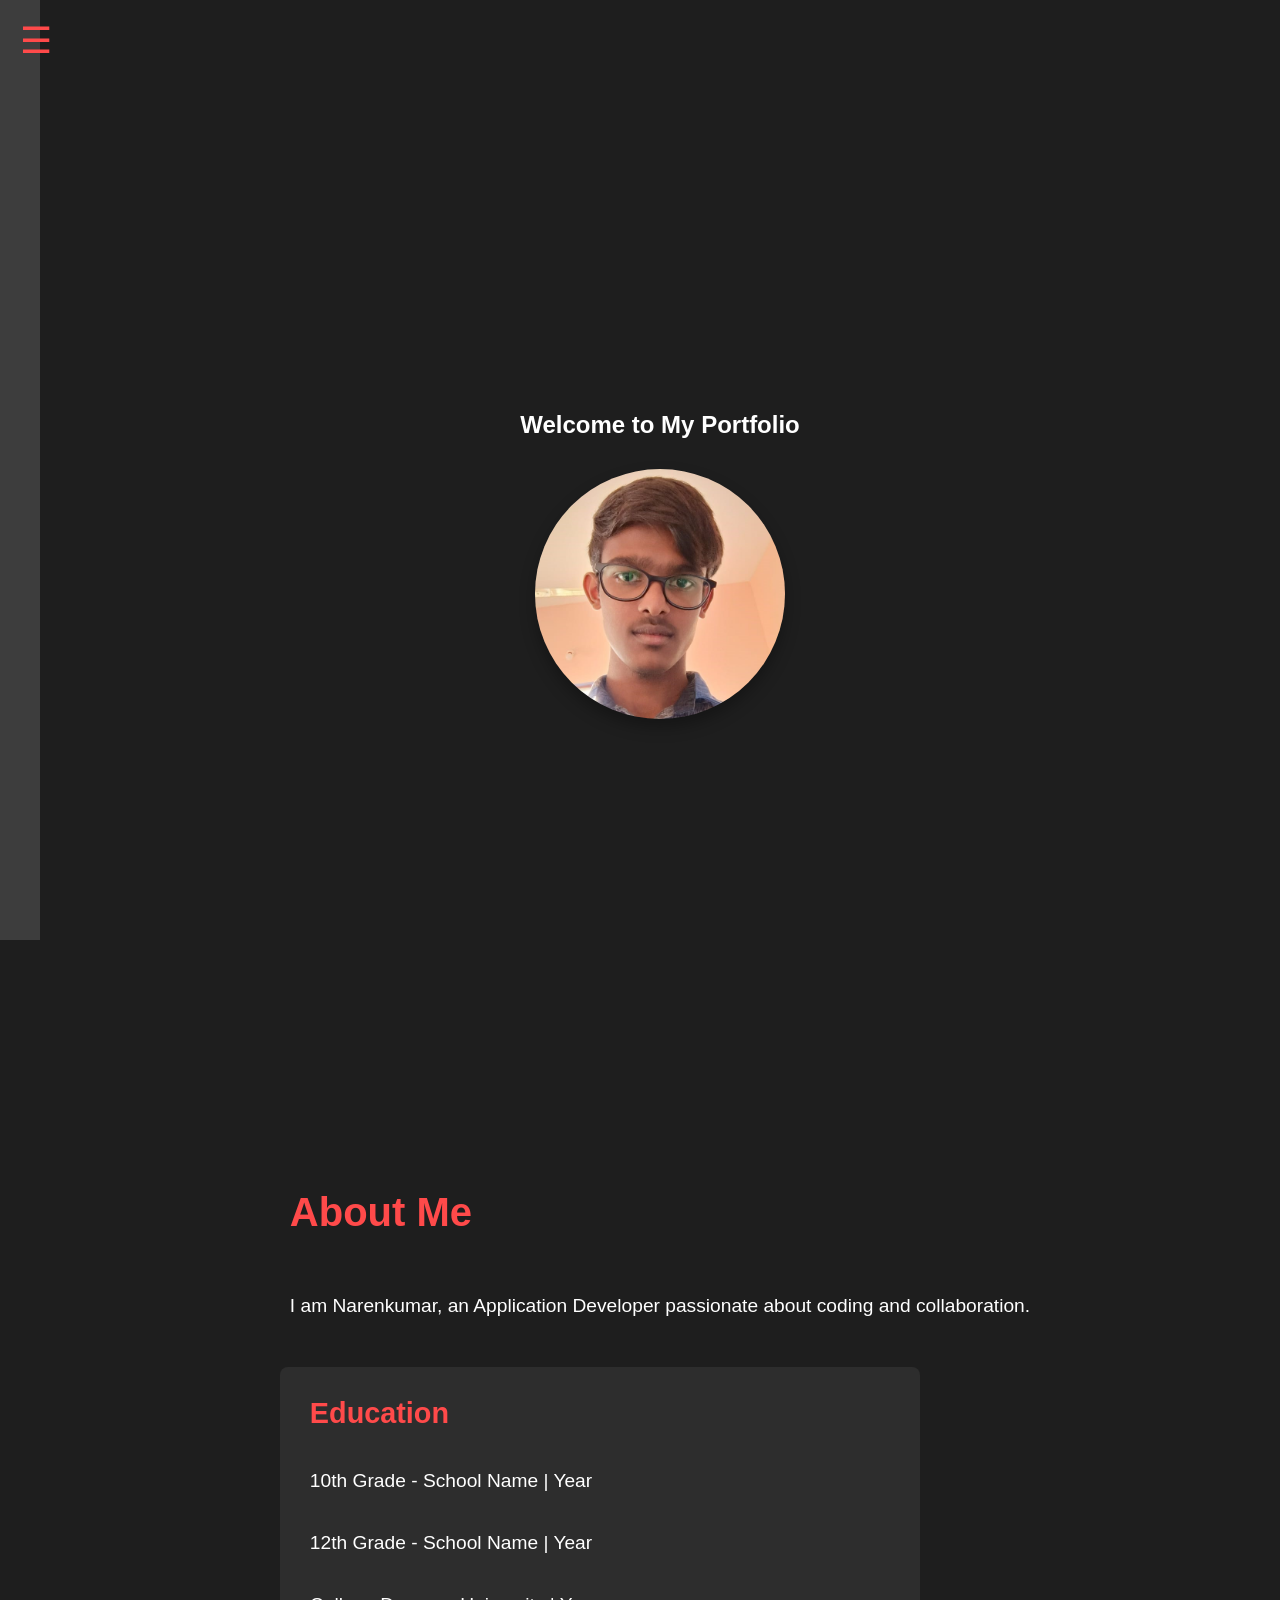
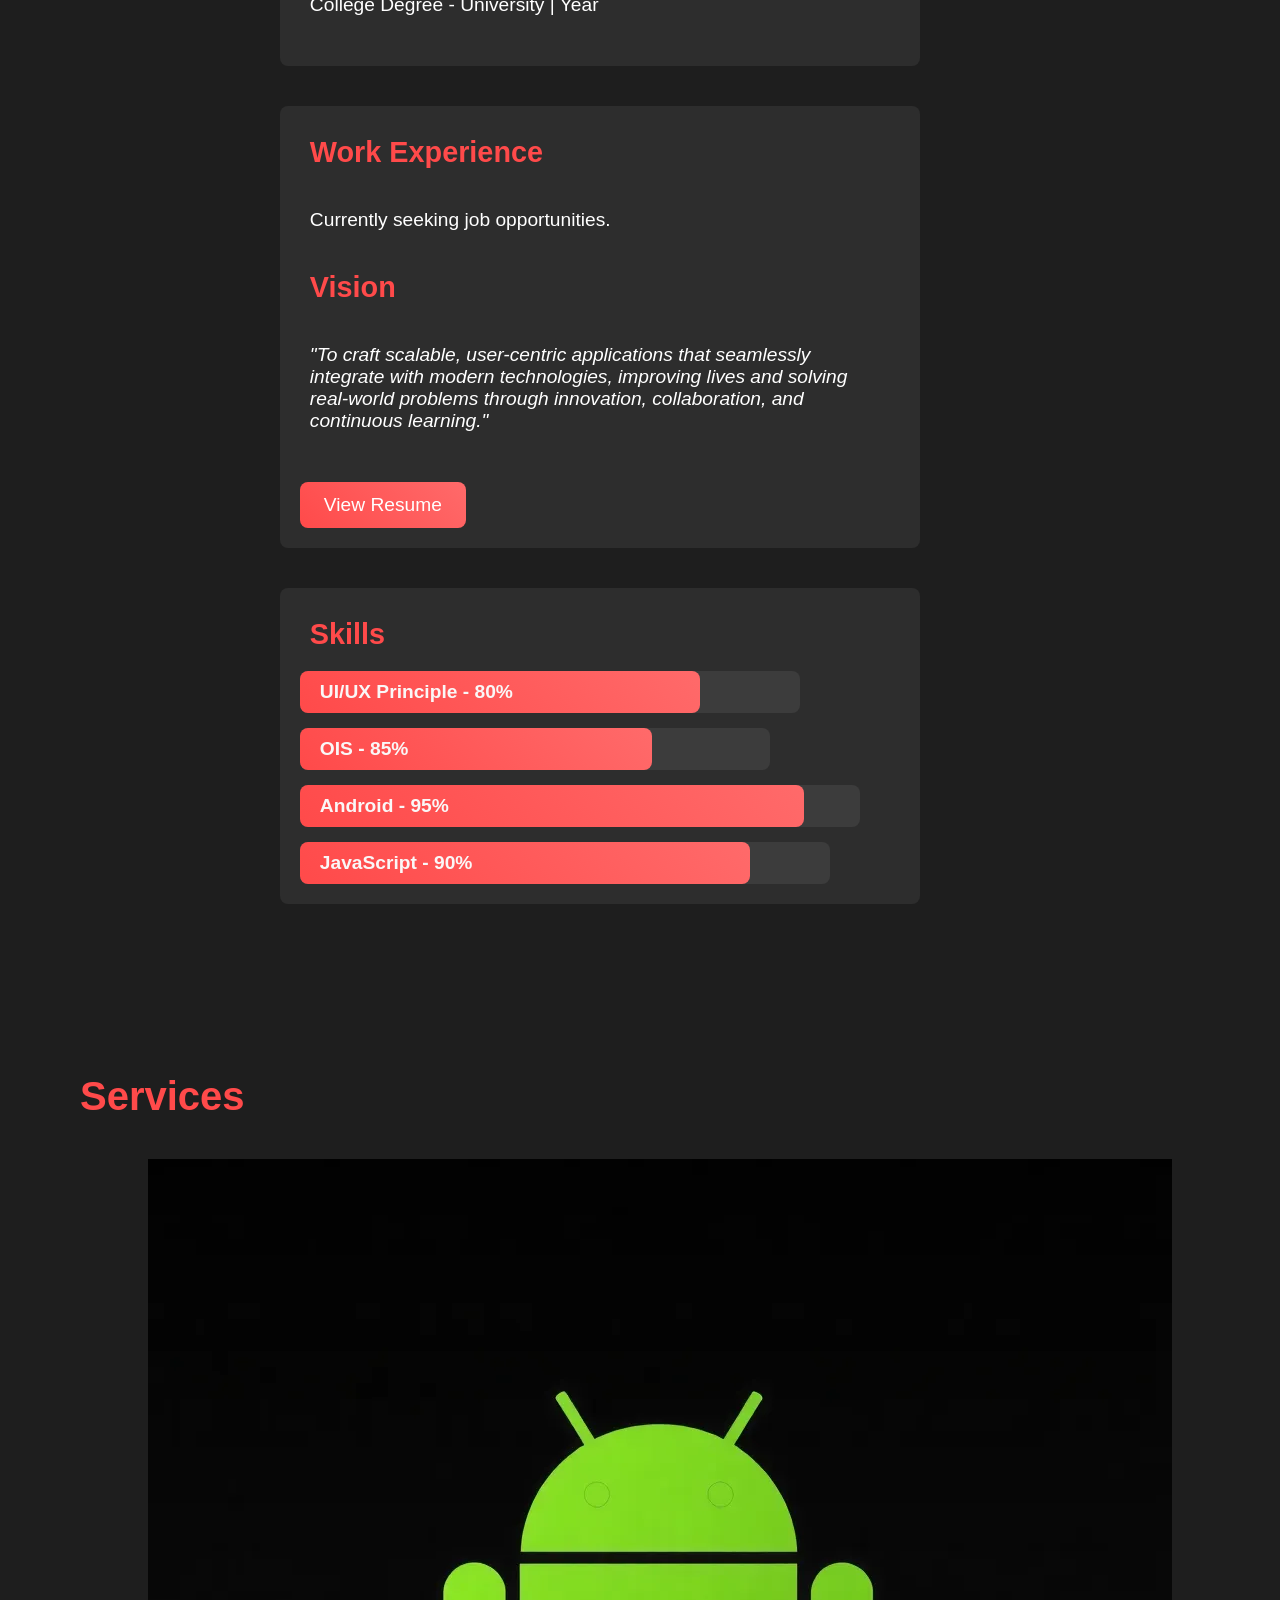
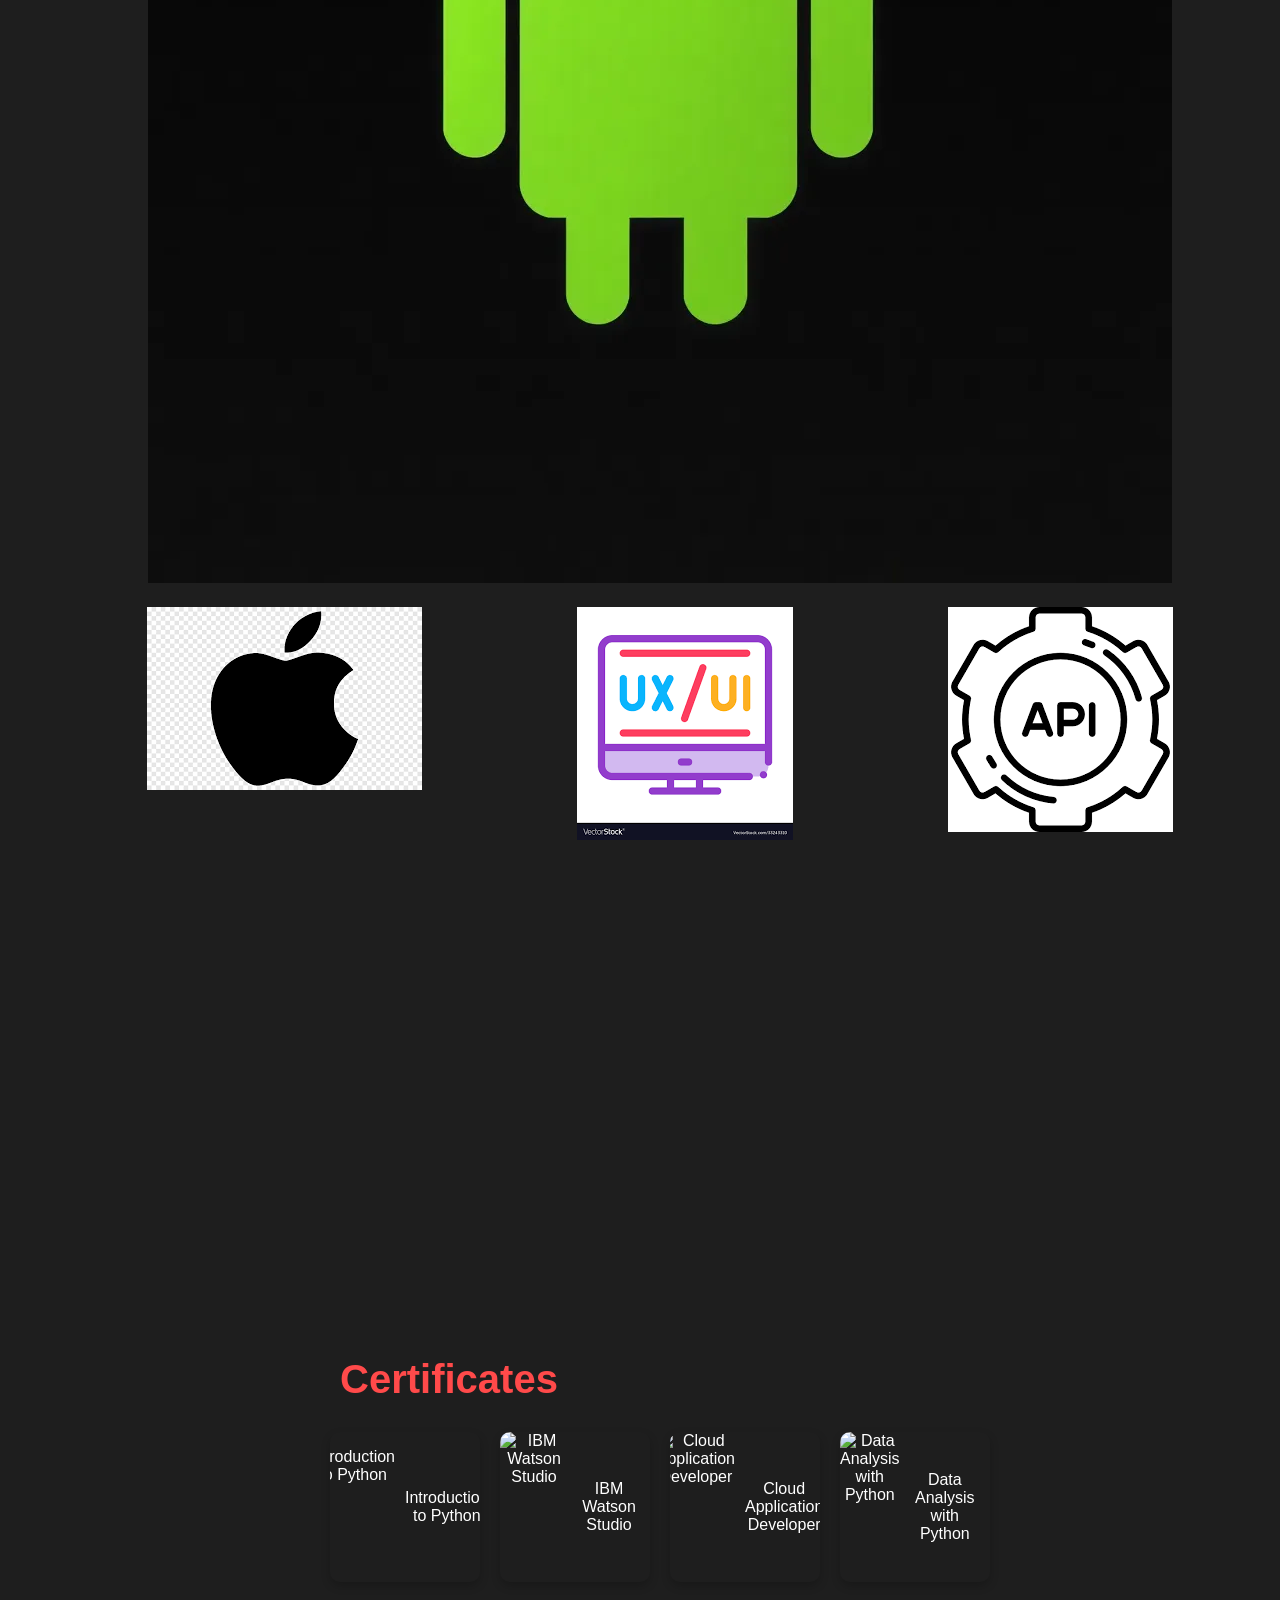
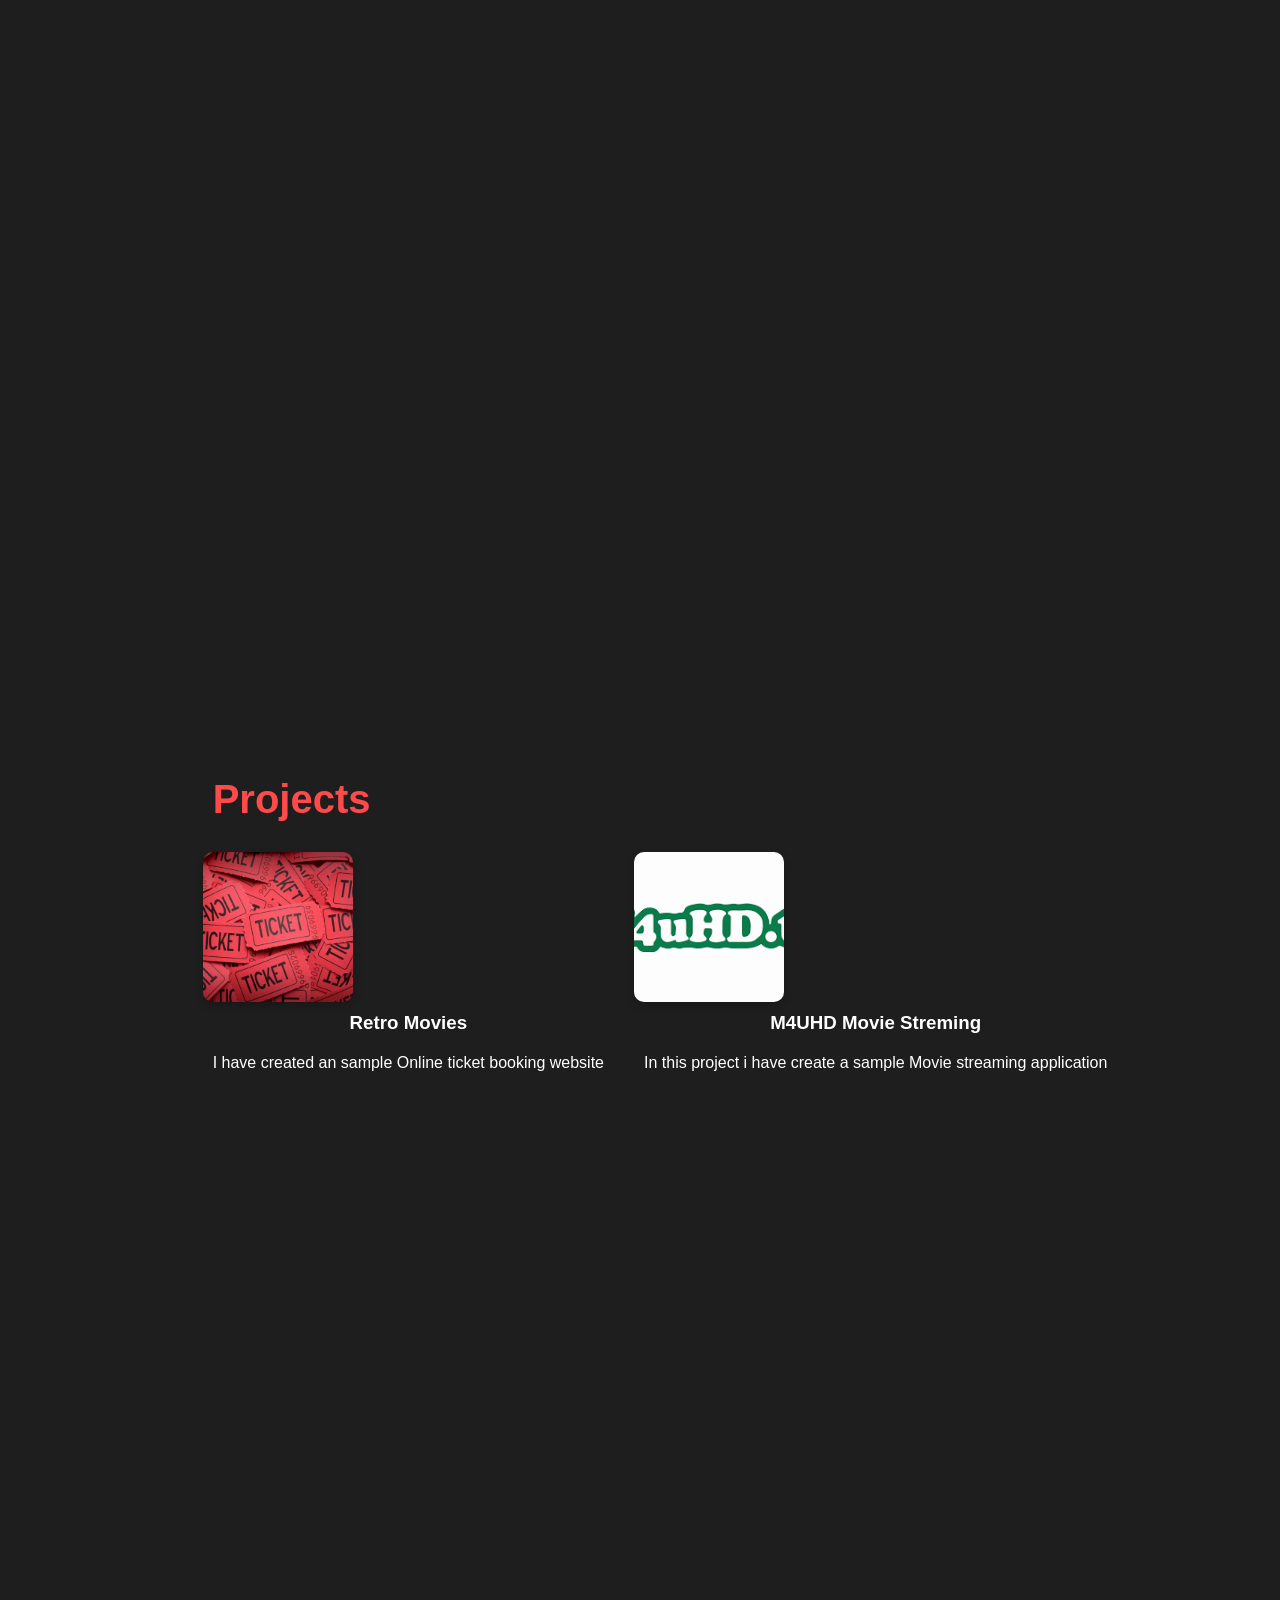
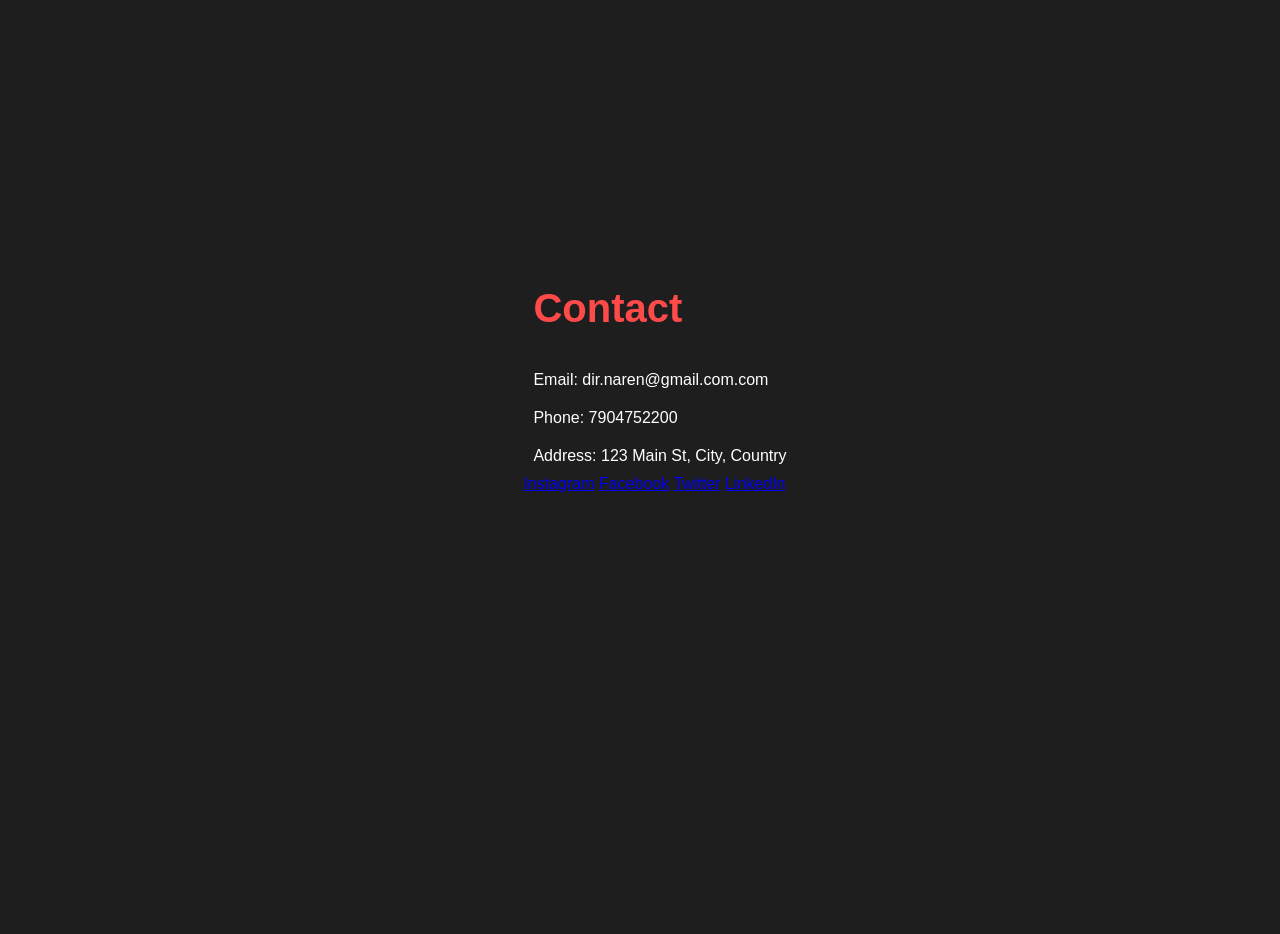
==== Portfolio.html @ 76233751 "Add files via upload" ====
<!DOCTYPE html>
<html lang="en">
<head>
    <meta charset="UTF-8">
    <meta name="viewport" content="width=device-width, initial-scale=1.0">
    <title>Professional Portfolio</title>
    <link rel="stylesheet" href="https://fonts.googleapis.com/css2?family=Roboto:wght@300;500;700&display=swap">
    <style>
        /* General Styling */
        body {
            margin: 0;
            font-family: Arial, sans-serif; /* Default font for most elements */
            background-color: #1e1e1e;
            color: white;
            overflow-x: hidden;
            scroll-behavior: smooth;
        }

        /* Aside */
        .aside {
            width: 270px;
            background-color: #fdf9ff;
            position: fixed;
            height: 100%;
            left: 0;
            top: 0;
            z-index: 11;
            border-right: 1px solid #e8dfec;
            transition: all 0.3s ease;
        }
        .aside .aside-inner {
            position: absolute;
            left: 0;
            top: 0;
            width: 100%;
            height: 100%;
            padding: 30px;
            overflow-y: auto;
        }
        .aside .logo {
            padding: 30px 0;
        }
        .aside .logo a {
            font-size: 40px;
            color: #302e4d;
            font-family: "Comic Sans MS", sans-serif; /* Retaining Comic Sans for logo */
            font-weight: 700;
            display: inline-block;
            position: relative;
            padding: 0 10px;
            line-height: 50px;
        }
        .aside .nav-toggler {
            height: 40px;
            width: 45px;
            border: 1px solid #d4d4e3;
            cursor: pointer;
            position: fixed;
            left: 300px;
            top: 20px;
            z-index: 11;
            border-radius: 5px;
            background-color: #fdf9ff;
        }

        h1, h2, h3, p {
            margin: 0;
            padding: 10px;
        }

        /* Side Navigation */
        .side-nav {
            position: fixed;
            top: 0;
            left: -250px;
            width: 250px;
            height: 100%;
            background-color: #3d3d3d;
            transition: left 0.3s ease-in-out;
            z-index: 1000;
            padding: 20px;
        }

        .side-nav ul {
            list-style: none;
            padding: 0;
        }

        .side-nav a {
            text-decoration: none;
            color: white;
            display: block;
            font-size: 1.3em;
            padding: 15px;
            font-weight: 500;
            transition: color 0.3s;
        }

        .side-nav a:hover {
            color: #ff4a4a;
            transform: scale(1.1);
        }

        /* Menu Icon */
        .menu-icon {
            position: fixed;
            top: 20px;
            left: 20px;
            font-size: 36px;
            color: #ff4a4a;
            cursor: pointer;
            z-index: 1100;
        }

        /* Container & Section Styling */
        .container {
            margin-top: 20px;
            padding: 20px;
            width: 100%;
            display: flex;
            flex-direction: column;
            align-items: center;
        }

        .section {
            min-height: 100vh;
            padding: 80px 50px;
            color: white;
            display: flex;
            flex-direction: column;
            align-items: flex-start;
            justify-content: center;
            max-width: 1200px;
            margin: auto;
            text-align: left;
        }

        .section h2 {
            font-size: 2.5em;
            margin-bottom: 20px;
            color: #ff4a4a;
            font-family: 'Comic Sans MS', sans-serif; /* Keeping Comic Sans for section headings */
        }

        /* Profile Image */
        .profile-image {
            width: 250px;
            height: 250px;
            border-radius: 50%;
            overflow: hidden;
            margin: 20px auto;
            box-shadow: 0 8px 16px rgba(0, 0, 0, 0.3);
        }

        .profile-image img {
            width: 100%;
            height: 100%;
            object-fit: cover;
        }

        /* About Section - Compact Layout */
        .about-content {
            max-width: 900px;
            margin: auto;
            display: flex;
            flex-direction: column;
            align-items: flex-start;
            text-align: left;
        }

        /* General Styles for Image Frames */
.image-frame {
    width: 150px; /* Set a fixed width for the frame */
    height: 150px; /* Set a fixed height for the frame */
    overflow: hidden; /* Hide overflow */
    border-radius: 10px; /* Optional: rounded corners */
    box-shadow: 0 4px 10px rgba(0, 0, 0, 0.2); /* Add shadow for depth */
    display: flex; /* Use flexbox for centering */
    justify-content: center; /* Center content horizontally */
    align-items: center; /* Center content vertically */
}

.image-frame img {
    width: 100%; /* Make image take full width */
    height: 100%; /* Make image take full height */
    object-fit: cover; /* Cover the frame without distortion */
}

/* Adjustments for Service Icons */
.services-grid {
    display: flex;
    justify-content: space-around; /* Space out service items */
    flex-wrap: wrap; /* Allow wrapping */
}

.service-item {
    margin: 10px; /* Margin for service items */
    text-align: center; /* Center text under icons */
}

/* Adjustments for Projects and Certificates */
.projects-grid, .certificates-grid {
    display: flex;
    justify-content: center; /* Center items */
    flex-wrap: wrap; /* Allow wrapping */
    gap: 20px; /* Space between items */
}

.project-item, .certificate-item {
    text-align: center; /* Center text under images */
}


        .about-content p {
            font-size: 1.2em; /* Reduced font size for better readability */
            margin: 20px 0;
        }

        .about-details {
            display: flex;
            flex-direction: column;
            align-items: flex-start;
            gap: 20px;
            width: 100%;
        }

        .detail-box {
            background-color: #2d2d2d;
            padding: 20px;
            border-radius: 8px;
            width: 100%;
            max-width: 600px;
            margin-top: 20px;
        }

        .detail-box h3 {
            font-size: 1.8em;
            color: #ff4a4a;
            margin-bottom: 10px; /* Added margin for spacing */
        }

        .resume-button {
            padding: 12px 24px;
            margin-top: 20px;
            background: linear-gradient(45deg, #ff4a4a, #ff6a6a);
            color: white;
            font-size: 1.2em;
            border: none;
            border-radius: 8px;
            cursor: pointer;
            transition: transform 0.2s;
            text-align: center;
        }

        .resume-button:hover {
            transform: scale(1.05);
        }

        /* Skills */
        .skills-container {
            display: flex;
            flex-direction: column;
            gap: 15px;
            align-items: flex-start;
            width: 100%;
        }

        .skill {
            font-size: 1.2em; /* Slightly reduced font size for skills */
            background-color: #3c3c3c;
            padding: 10px;
            border-radius: 8px;
            width: 80%;
            display: flex;
            justify-content: space-between;
            position: relative;
        }

        .skill-bar {
            position: absolute;
            top: 0;
            left: 0;
            height: 100%;
            background: linear-gradient(45deg, #ff4a4a, #ff6a6a);
            border-radius: 8px;
        }

        .skill span {
            position: relative;
            font-weight: 700;
            color: #faf7f7;
            z-index: 1;
            padding-left: 10px;
        }

        .social-links {
            display: flex;
            justify-content: center;
            gap: 15px;
            margin-top: 10px;
        }

        .social-links a {
            color: #4db6ac;
            text-decoration: none;
            font-size: 20px;
        }

        /* Certificates, Projects, Contact remain the same */
    </style>
</head>
<body>

    <!-- Menu Icon -->
    <div class="menu-icon" onclick="toggleNav()">☰</div>

    <!-- Side Navigation -->
    <nav class="side-nav" id="sideNav">
        <ul>
            <li><a href="#home" onclick="toggleNav()">Home</a></li>
            <li><a href="#about" onclick="toggleNav()">About</a></li>
            <li><a href="#services" onclick="toggleNav()">Services</a></li>
            <li><a href="#certificates" onclick="toggleNav()">Certificates</a></li>
            <li><a href="#projects" onclick="toggleNav()">Projects</a></li>
            <li><a href="#contact" onclick="toggleNav()">Contact</a></li>
        </ul>
    </nav>

    <!-- Content Sections -->
    <div class="container">
        <!-- Home Section -->
        <section id="home" class="section">
            <h1>Welcome to My Portfolio</h1>
            <div class="profile-image">
                <img src="profile.jpg" alt="Profile Picture">
            </div>
        </section>

        <!-- About Section -->
        <section id="about" class="section">
            <h2>About Me</h2>
            <div class="about-content">
                <p>I am Narenkumar, an Application Developer passionate about coding and collaboration.</p>
                <div class="about-details">
                    <!-- Education Box -->
                    <div class="detail-box">
                        <h3>Education</h3>
                        <p>10th Grade - School Name | Year</p>
                        <p>12th Grade - School Name | Year</p>
                        <p>College Degree - University | Year</p>
                    </div>
                    <!-- Work Experience Box -->
                    <div class="detail-box">
                        <h3>Work Experience</h3>
                        <p>Currently seeking job opportunities.</p>
                        <h3>Vision</h3>
                        <p><i>"To craft scalable, user-centric applications that 
                            seamlessly integrate with modern technologies, 
                            improving lives and solving real-world problems 
                            through innovation, collaboration, and continuous 
                            learning."</i>
                        </p>
                        <button class="resume-button">View Resume</button>
                    </div>
                    <!-- Skills Section -->
                    <div class="detail-box">
                        <h3>Skills</h3>
                        <div class="skills-container">
                            <div class="skill" style="width: 80%;">
                                <div class="skill-bar" style="width: 80%;"></div>
                                <span>UI/UX Principle - 80%</span>
                            </div>
                            <div class="skill" style="width: 75%;">
                                <div class="skill-bar" style="width: 75%;"></div>
                                <span>OIS - 85%</span>
                            </div>
                            <div class="skill" style="width: 90%;">
                                <div class="skill-bar" style="width: 90%;"></div>
                                <span>Android - 95%</span>
                            </div>
                            <div class="skill" style="width: 85%;">
                                <div class="skill-bar" style="width: 85%;"></div>
                                <span>JavaScript - 90%</span>
                            </div>
                        </div>
                    </div>
                </div>
            </div>
        </section>

        <!-- Services Section -->
        <!-- Services Section -->
<section id="services" class="section">
    <h2>Services</h2>
    <div class="services-grid">
        <div class="service-item">
            <img src="android.png" alt="Android" class="service-icon">
        </div>
        <div class="service-item">
            <img src="ois.png" alt="OIS" class="service-icon">
        </div>
        <div class="service-item">
            <img src="ui.png" alt="UI/UX Designing" class="service-icon">
        </div>
        <div class="service-item">
            <img src="api.png" alt="API integration" class="service-icon">
        </div>
    </div>
</section>

        <!-- Certificates Section -->
<section id="certificates" class="section">
    <h2>Certificates</h2>
    <div class="certificates-grid">
        <div class="certificate-item">
            <div class="image-frame">
                <img src="cert1.png" alt="Introduction to Python">
                <p>Introduction to Python</p>
            </div>
        </div>
        <div class="certificate-item">
            <div class="image-frame">
                <img src="cert2.png" alt="IBM Watson Studio">
                <p>IBM Watson Studio</p>
            </div>
        </div>
        <div class="certificate-item">
            <div class="image-frame">
                <img src="cert3.png" alt="Cloud Application Developer">
                <p>Cloud Application Developer</p>
            </div>
        </div>
        <div class="certificate-item">
            <div class="image-frame">
                <img src="cert4.png" alt="Data Analysis with Python">
                <p>Data Analysis with Python</p>
            </div>
        </div>
    </div>
</section>


        <!-- Projects Section -->
<section id="projects" class="section">
    <h2>Projects</h2>
    <div class="projects-grid">
        <div class="project-item">
            <div class="image-frame">
                <img src="project1.png" alt="Retro Movies">
            </div>
            <h3>Retro Movies</h3>
            <p>I have created an sample Online ticket booking website</p>
        </div>
        <div class="project-item">
            <div class="image-frame">
                <img src="m4uhd.png" alt="m4uhd">
            </div>
            <h3>M4UHD Movie Streming</h3>
            <p>In this project i have create a sample Movie streaming application</p>
        </div>
    </div>
</section>

        <!-- Contact Section -->
        <section id="contact" class="section">
            <h2>Contact</h2>
            <div class="contact-info">
                <p>Email: dir.naren@gmail.com.com</p>
                <p>Phone: 7904752200</p>
                <p>Address: 123 Main St, City, Country</p>
                <a href="#" target="_blank">Instagram</a>
                <a href="#" target="_blank">Facebook</a>
                <a href="#" target="_blank">Twitter</a>
                <a href="#" target="_blank">LinkedIn</a>
            </div>
        </section>
    </div>

    <script>
        function toggleNav() {
            const sideNav = document.getElementById("sideNav");
            sideNav.style.left = sideNav.style.left === "-250px" ? "0" : "-250px";
        }
    </script>
</body>
</html>
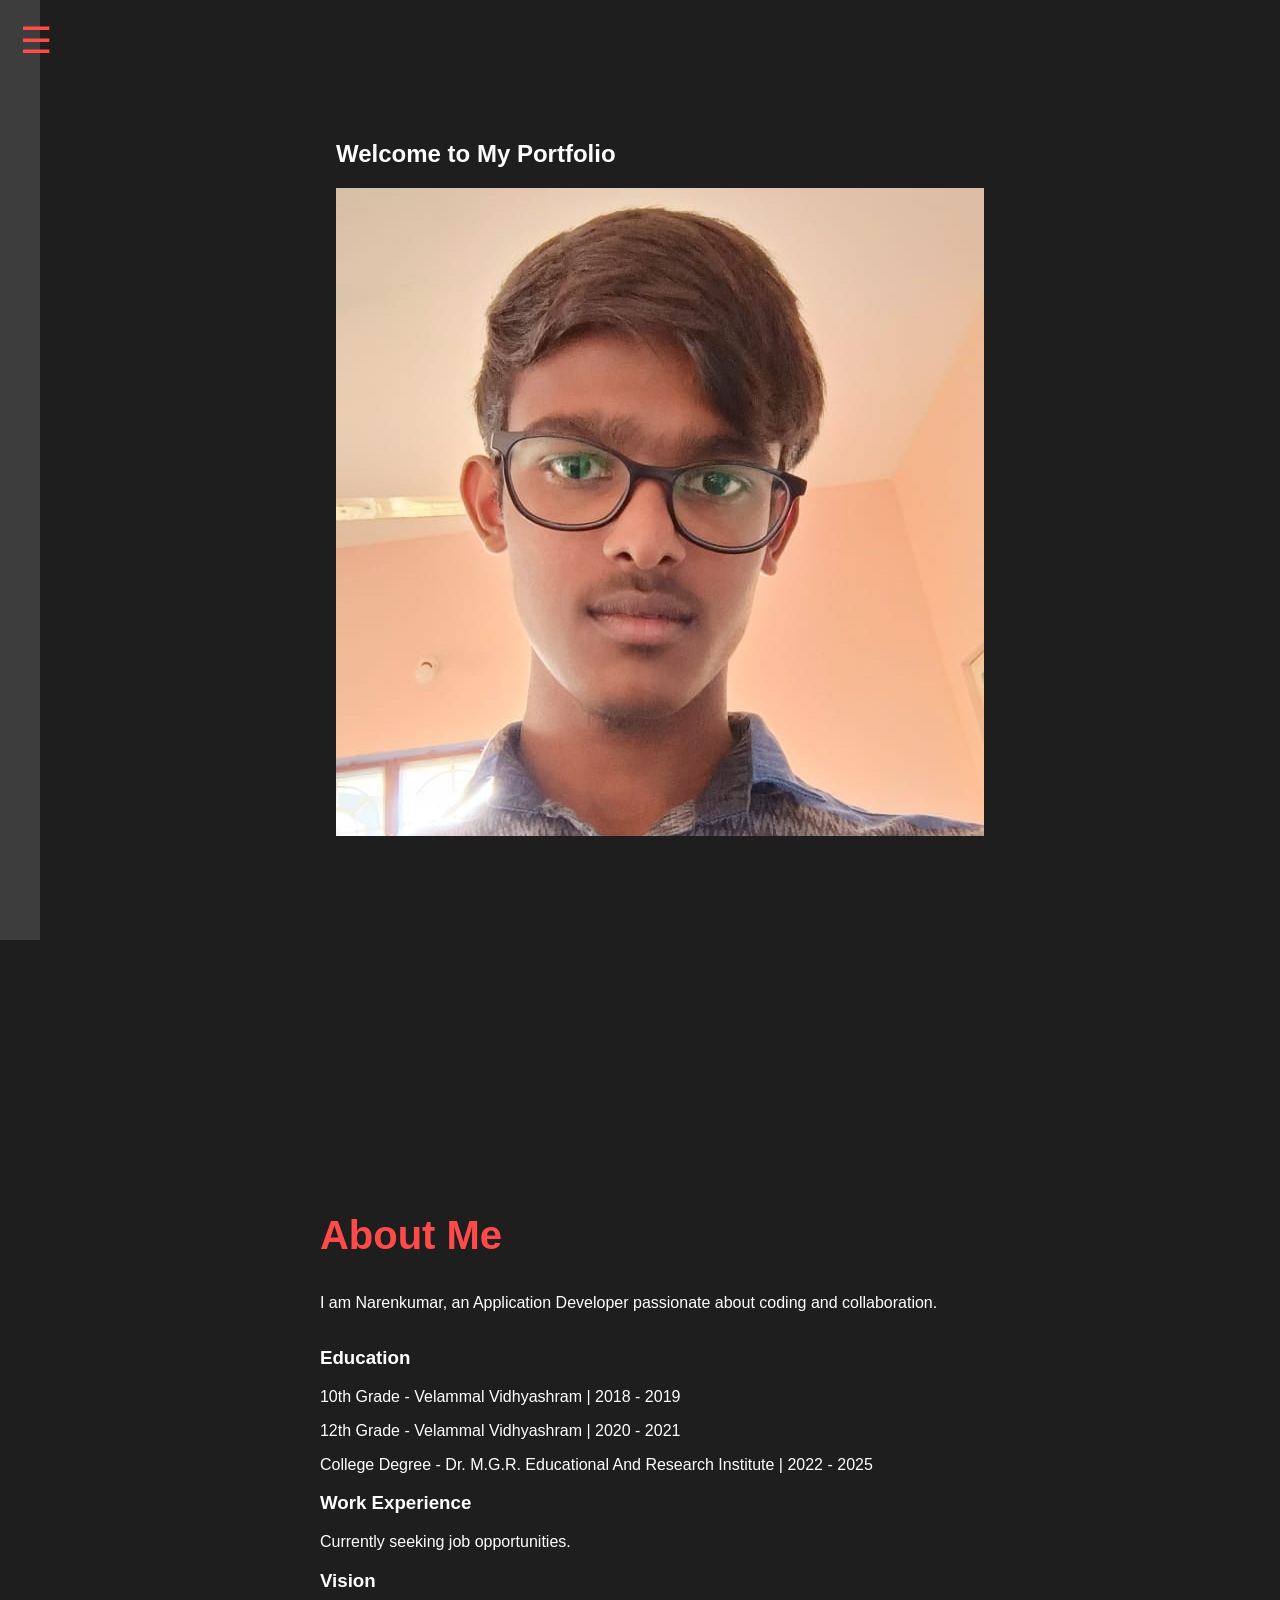
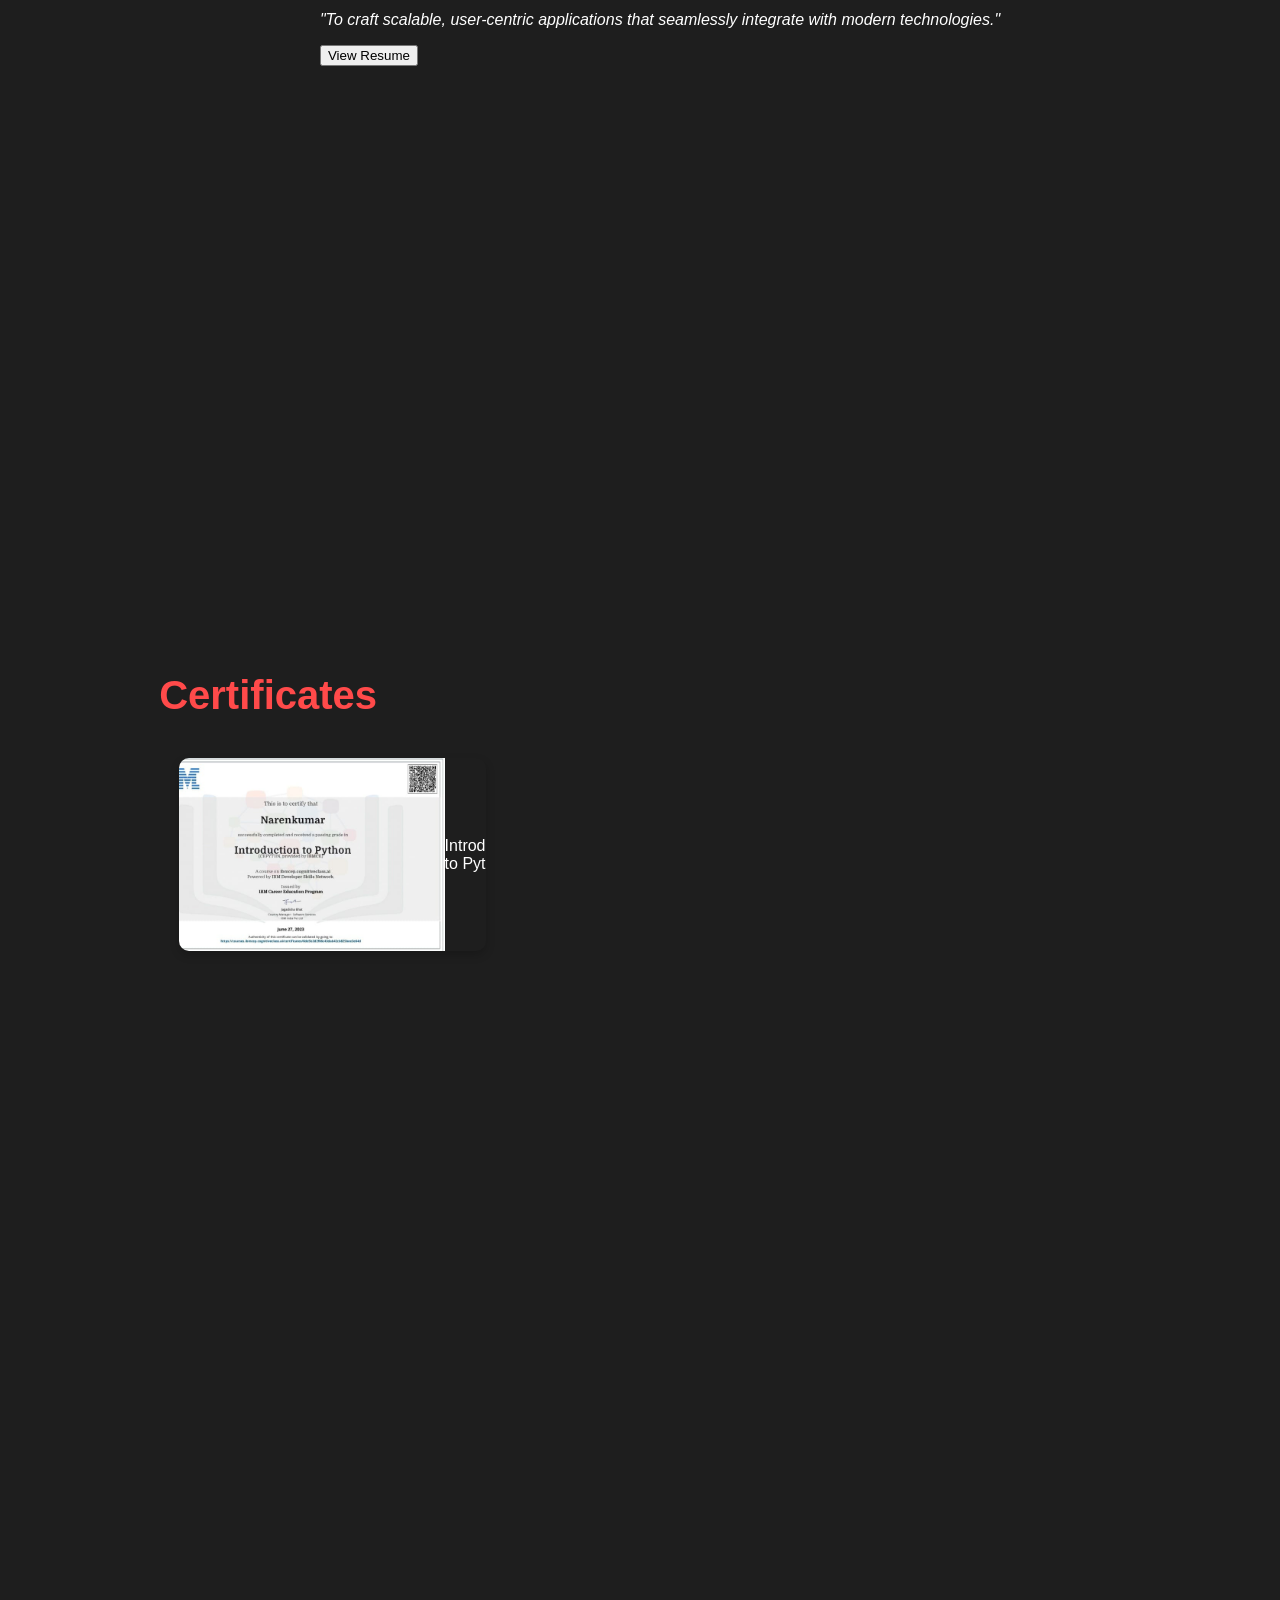
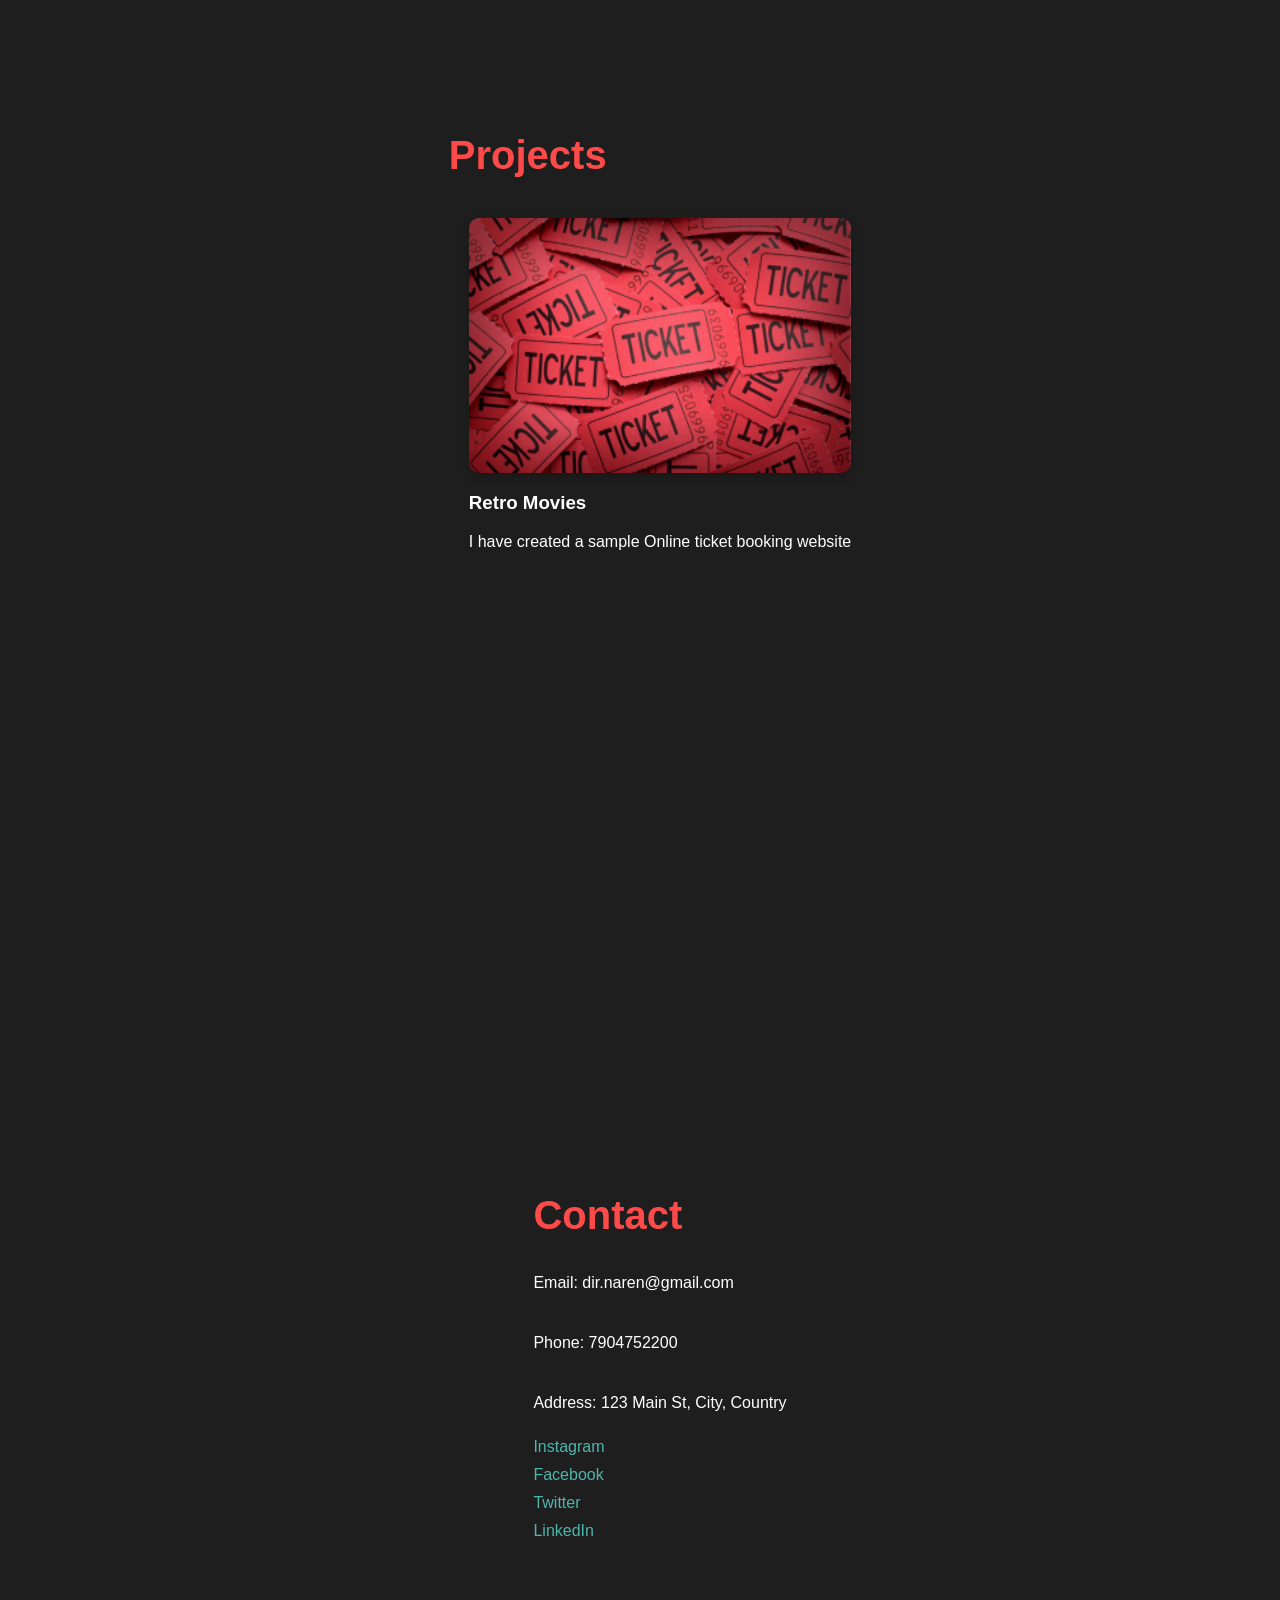
==== commit 03cd23a6: "Update Portfolio.html" ====
--- a/Portfolio.html
+++ b/Portfolio.html
@@ -9,65 +9,12 @@
         /* General Styling */
         body {
             margin: 0;
-            font-family: Arial, sans-serif; /* Default font for most elements */
+            font-family: Arial, sans-serif;
             background-color: #1e1e1e;
             color: white;
             overflow-x: hidden;
             scroll-behavior: smooth;
         }
-
-        /* Aside */
-        .aside {
-            width: 270px;
-            background-color: #fdf9ff;
-            position: fixed;
-            height: 100%;
-            left: 0;
-            top: 0;
-            z-index: 11;
-            border-right: 1px solid #e8dfec;
-            transition: all 0.3s ease;
-        }
-        .aside .aside-inner {
-            position: absolute;
-            left: 0;
-            top: 0;
-            width: 100%;
-            height: 100%;
-            padding: 30px;
-            overflow-y: auto;
-        }
-        .aside .logo {
-            padding: 30px 0;
-        }
-        .aside .logo a {
-            font-size: 40px;
-            color: #302e4d;
-            font-family: "Comic Sans MS", sans-serif; /* Retaining Comic Sans for logo */
-            font-weight: 700;
-            display: inline-block;
-            position: relative;
-            padding: 0 10px;
-            line-height: 50px;
-        }
-        .aside .nav-toggler {
-            height: 40px;
-            width: 45px;
-            border: 1px solid #d4d4e3;
-            cursor: pointer;
-            position: fixed;
-            left: 300px;
-            top: 20px;
-            z-index: 11;
-            border-radius: 5px;
-            background-color: #fdf9ff;
-        }
-
-        h1, h2, h3, p {
-            margin: 0;
-            padding: 10px;
-        }
-
         /* Side Navigation */
         .side-nav {
             position: fixed;
@@ -80,12 +27,10 @@
             z-index: 1000;
             padding: 20px;
         }
-
         .side-nav ul {
             list-style: none;
             padding: 0;
         }
-
         .side-nav a {
             text-decoration: none;
             color: white;
@@ -95,12 +40,10 @@
             font-weight: 500;
             transition: color 0.3s;
         }
-
         .side-nav a:hover {
             color: #ff4a4a;
             transform: scale(1.1);
         }
-
         /* Menu Icon */
         .menu-icon {
             position: fixed;
@@ -111,8 +54,7 @@
             cursor: pointer;
             z-index: 1100;
         }
-
-        /* Container & Section Styling */
+        /* Content Sections */
         .container {
             margin-top: 20px;
             padding: 20px;
@@ -121,142 +63,28 @@
             flex-direction: column;
             align-items: center;
         }
-
         .section {
             min-height: 100vh;
             padding: 80px 50px;
             color: white;
-            display: flex;
-            flex-direction: column;
-            align-items: flex-start;
-            justify-content: center;
             max-width: 1200px;
             margin: auto;
             text-align: left;
         }
-
         .section h2 {
             font-size: 2.5em;
             margin-bottom: 20px;
             color: #ff4a4a;
-            font-family: 'Comic Sans MS', sans-serif; /* Keeping Comic Sans for section headings */
-        }
-
-        /* Profile Image */
-        .profile-image {
-            width: 250px;
-            height: 250px;
-            border-radius: 50%;
-            overflow: hidden;
-            margin: 20px auto;
-            box-shadow: 0 8px 16px rgba(0, 0, 0, 0.3);
-        }
-
-        .profile-image img {
-            width: 100%;
-            height: 100%;
-            object-fit: cover;
-        }
-
-        /* About Section - Compact Layout */
+        }
+        /* About Section */
         .about-content {
             max-width: 900px;
             margin: auto;
             display: flex;
             flex-direction: column;
             align-items: flex-start;
-            text-align: left;
-        }
-
-        /* General Styles for Image Frames */
-.image-frame {
-    width: 150px; /* Set a fixed width for the frame */
-    height: 150px; /* Set a fixed height for the frame */
-    overflow: hidden; /* Hide overflow */
-    border-radius: 10px; /* Optional: rounded corners */
-    box-shadow: 0 4px 10px rgba(0, 0, 0, 0.2); /* Add shadow for depth */
-    display: flex; /* Use flexbox for centering */
-    justify-content: center; /* Center content horizontally */
-    align-items: center; /* Center content vertically */
-}
-
-.image-frame img {
-    width: 100%; /* Make image take full width */
-    height: 100%; /* Make image take full height */
-    object-fit: cover; /* Cover the frame without distortion */
-}
-
-/* Adjustments for Service Icons */
-.services-grid {
-    display: flex;
-    justify-content: space-around; /* Space out service items */
-    flex-wrap: wrap; /* Allow wrapping */
-}
-
-.service-item {
-    margin: 10px; /* Margin for service items */
-    text-align: center; /* Center text under icons */
-}
-
-/* Adjustments for Projects and Certificates */
-.projects-grid, .certificates-grid {
-    display: flex;
-    justify-content: center; /* Center items */
-    flex-wrap: wrap; /* Allow wrapping */
-    gap: 20px; /* Space between items */
-}
-
-.project-item, .certificate-item {
-    text-align: center; /* Center text under images */
-}
-
-
-        .about-content p {
-            font-size: 1.2em; /* Reduced font size for better readability */
-            margin: 20px 0;
-        }
-
-        .about-details {
-            display: flex;
-            flex-direction: column;
-            align-items: flex-start;
-            gap: 20px;
-            width: 100%;
-        }
-
-        .detail-box {
-            background-color: #2d2d2d;
-            padding: 20px;
-            border-radius: 8px;
-            width: 100%;
-            max-width: 600px;
-            margin-top: 20px;
-        }
-
-        .detail-box h3 {
-            font-size: 1.8em;
-            color: #ff4a4a;
-            margin-bottom: 10px; /* Added margin for spacing */
-        }
-
-        .resume-button {
-            padding: 12px 24px;
-            margin-top: 20px;
-            background: linear-gradient(45deg, #ff4a4a, #ff6a6a);
-            color: white;
-            font-size: 1.2em;
-            border: none;
-            border-radius: 8px;
-            cursor: pointer;
-            transition: transform 0.2s;
-            text-align: center;
-        }
-
-        .resume-button:hover {
-            transform: scale(1.05);
-        }
-
-        /* Skills */
+        }
+        /* Skills Section */
         .skills-container {
             display: flex;
             flex-direction: column;
@@ -264,9 +92,8 @@
             align-items: flex-start;
             width: 100%;
         }
-
         .skill {
-            font-size: 1.2em; /* Slightly reduced font size for skills */
+            font-size: 1.2em;
             background-color: #3c3c3c;
             padding: 10px;
             border-radius: 8px;
@@ -275,7 +102,6 @@
             justify-content: space-between;
             position: relative;
         }
-
         .skill-bar {
             position: absolute;
             top: 0;
@@ -284,7 +110,6 @@
             background: linear-gradient(45deg, #ff4a4a, #ff6a6a);
             border-radius: 8px;
         }
-
         .skill span {
             position: relative;
             font-weight: 700;
@@ -292,25 +117,42 @@
             z-index: 1;
             padding-left: 10px;
         }
-
-        .social-links {
+        /* Certificates and Projects */
+        .certificates-grid, .projects-grid {
+            display: grid;
+            grid-template-columns: repeat(auto-fill, minmax(300px, 1fr));
+            gap: 20px;
+            justify-items: center;
+            padding: 20px;
+        }
+        .image-frame {
+            width: 100%;
+            height: auto;
+            overflow: hidden;
+            border-radius: 10px;
+            box-shadow: 0 4px 10px rgba(0, 0, 0, 0.2);
             display: flex;
             justify-content: center;
-            gap: 15px;
-            margin-top: 10px;
-        }
-
-        .social-links a {
+            align-items: center;
+        }
+        .image-frame img {
+            width: 100%;
+            height: 100%;
+            object-fit: cover;
+        }
+        /* Contact Info */
+        .contact-info {
+            display: flex;
+            flex-direction: column;
+            gap: 10px;
+        }
+        .contact-info a {
             color: #4db6ac;
             text-decoration: none;
-            font-size: 20px;
-        }
-
-        /* Certificates, Projects, Contact remain the same */
+        }
     </style>
 </head>
 <body>
-
     <!-- Menu Icon -->
     <div class="menu-icon" onclick="toggleNav()">☰</div>
 
@@ -342,130 +184,55 @@
             <div class="about-content">
                 <p>I am Narenkumar, an Application Developer passionate about coding and collaboration.</p>
                 <div class="about-details">
-                    <!-- Education Box -->
                     <div class="detail-box">
                         <h3>Education</h3>
-                        <p>10th Grade - School Name | Year</p>
-                        <p>12th Grade - School Name | Year</p>
-                        <p>College Degree - University | Year</p>
-                    </div>
-                    <!-- Work Experience Box -->
+                        <p>10th Grade - Velammal Vidhyashram | 2018 - 2019</p>
+                        <p>12th Grade - Velammal Vidhyashram | 2020 - 2021</p>
+                        <p>College Degree - Dr. M.G.R. Educational And Research Institute | 2022 - 2025</p>
+                    </div>
                     <div class="detail-box">
                         <h3>Work Experience</h3>
                         <p>Currently seeking job opportunities.</p>
                         <h3>Vision</h3>
-                        <p><i>"To craft scalable, user-centric applications that 
-                            seamlessly integrate with modern technologies, 
-                            improving lives and solving real-world problems 
-                            through innovation, collaboration, and continuous 
-                            learning."</i>
-                        </p>
-                        <button class="resume-button">View Resume</button>
-                    </div>
-                    <!-- Skills Section -->
-                    <div class="detail-box">
-                        <h3>Skills</h3>
-                        <div class="skills-container">
-                            <div class="skill" style="width: 80%;">
-                                <div class="skill-bar" style="width: 80%;"></div>
-                                <span>UI/UX Principle - 80%</span>
-                            </div>
-                            <div class="skill" style="width: 75%;">
-                                <div class="skill-bar" style="width: 75%;"></div>
-                                <span>OIS - 85%</span>
-                            </div>
-                            <div class="skill" style="width: 90%;">
-                                <div class="skill-bar" style="width: 90%;"></div>
-                                <span>Android - 95%</span>
-                            </div>
-                            <div class="skill" style="width: 85%;">
-                                <div class="skill-bar" style="width: 85%;"></div>
-                                <span>JavaScript - 90%</span>
-                            </div>
-                        </div>
+                        <p><i>"To craft scalable, user-centric applications that seamlessly integrate with modern technologies."</i></p>
+                        <button id="resumeButton" class="resume-button">View Resume</button>
                     </div>
                 </div>
             </div>
         </section>
 
-        <!-- Services Section -->
-        <!-- Services Section -->
-<section id="services" class="section">
-    <h2>Services</h2>
-    <div class="services-grid">
-        <div class="service-item">
-            <img src="android.png" alt="Android" class="service-icon">
-        </div>
-        <div class="service-item">
-            <img src="ois.png" alt="OIS" class="service-icon">
-        </div>
-        <div class="service-item">
-            <img src="ui.png" alt="UI/UX Designing" class="service-icon">
-        </div>
-        <div class="service-item">
-            <img src="api.png" alt="API integration" class="service-icon">
-        </div>
-    </div>
-</section>
-
-        <!-- Certificates Section -->
-<section id="certificates" class="section">
-    <h2>Certificates</h2>
-    <div class="certificates-grid">
-        <div class="certificate-item">
-            <div class="image-frame">
-                <img src="cert1.png" alt="Introduction to Python">
-                <p>Introduction to Python</p>
-            </div>
-        </div>
-        <div class="certificate-item">
-            <div class="image-frame">
-                <img src="cert2.png" alt="IBM Watson Studio">
-                <p>IBM Watson Studio</p>
-            </div>
-        </div>
-        <div class="certificate-item">
-            <div class="image-frame">
-                <img src="cert3.png" alt="Cloud Application Developer">
-                <p>Cloud Application Developer</p>
-            </div>
-        </div>
-        <div class="certificate-item">
-            <div class="image-frame">
-                <img src="cert4.png" alt="Data Analysis with Python">
-                <p>Data Analysis with Python</p>
-            </div>
-        </div>
-    </div>
-</section>
-
+        <!-- Certificate Section -->
+        <section id="certificates" class="section">
+            <h2>Certificates</h2>
+            <div class="certificates-grid">
+                <div class="certificate-item">
+                    <div class="image-frame">
+                        <img src="cert1.jpg" alt="Introduction to Python">
+                        <p>Introduction to Python</p>
+                    </div>
+                </div>
+            </div>
+        </section>
 
         <!-- Projects Section -->
-<section id="projects" class="section">
-    <h2>Projects</h2>
-    <div class="projects-grid">
-        <div class="project-item">
-            <div class="image-frame">
-                <img src="project1.png" alt="Retro Movies">
-            </div>
-            <h3>Retro Movies</h3>
-            <p>I have created an sample Online ticket booking website</p>
-        </div>
-        <div class="project-item">
-            <div class="image-frame">
-                <img src="m4uhd.png" alt="m4uhd">
-            </div>
-            <h3>M4UHD Movie Streming</h3>
-            <p>In this project i have create a sample Movie streaming application</p>
-        </div>
-    </div>
-</section>
+        <section id="projects" class="section">
+            <h2>Projects</h2>
+            <div class="projects-grid">
+                <div class="project-item">
+                    <div class="image-frame">
+                        <img src="project1.png" alt="Retro Movies">
+                    </div>
+                    <h3>Retro Movies</h3>
+                    <p>I have created a sample Online ticket booking website</p>
+                </div>
+            </div>
+        </section>
 
         <!-- Contact Section -->
         <section id="contact" class="section">
             <h2>Contact</h2>
             <div class="contact-info">
-                <p>Email: dir.naren@gmail.com.com</p>
+                <p>Email: dir.naren@gmail.com</p>
                 <p>Phone: 7904752200</p>
                 <p>Address: 123 Main St, City, Country</p>
                 <a href="#" target="_blank">Instagram</a>
@@ -481,6 +248,10 @@
             const sideNav = document.getElementById("sideNav");
             sideNav.style.left = sideNav.style.left === "-250px" ? "0" : "-250px";
         }
+        document.getElementById("resumeButton").addEventListener("click", function() {
+            const resumeImageUrl = "Resume.jpg";
+            window.open(resumeImageUrl, "_blank");
+        });
     </script>
 </body>
-</html>+</html>
